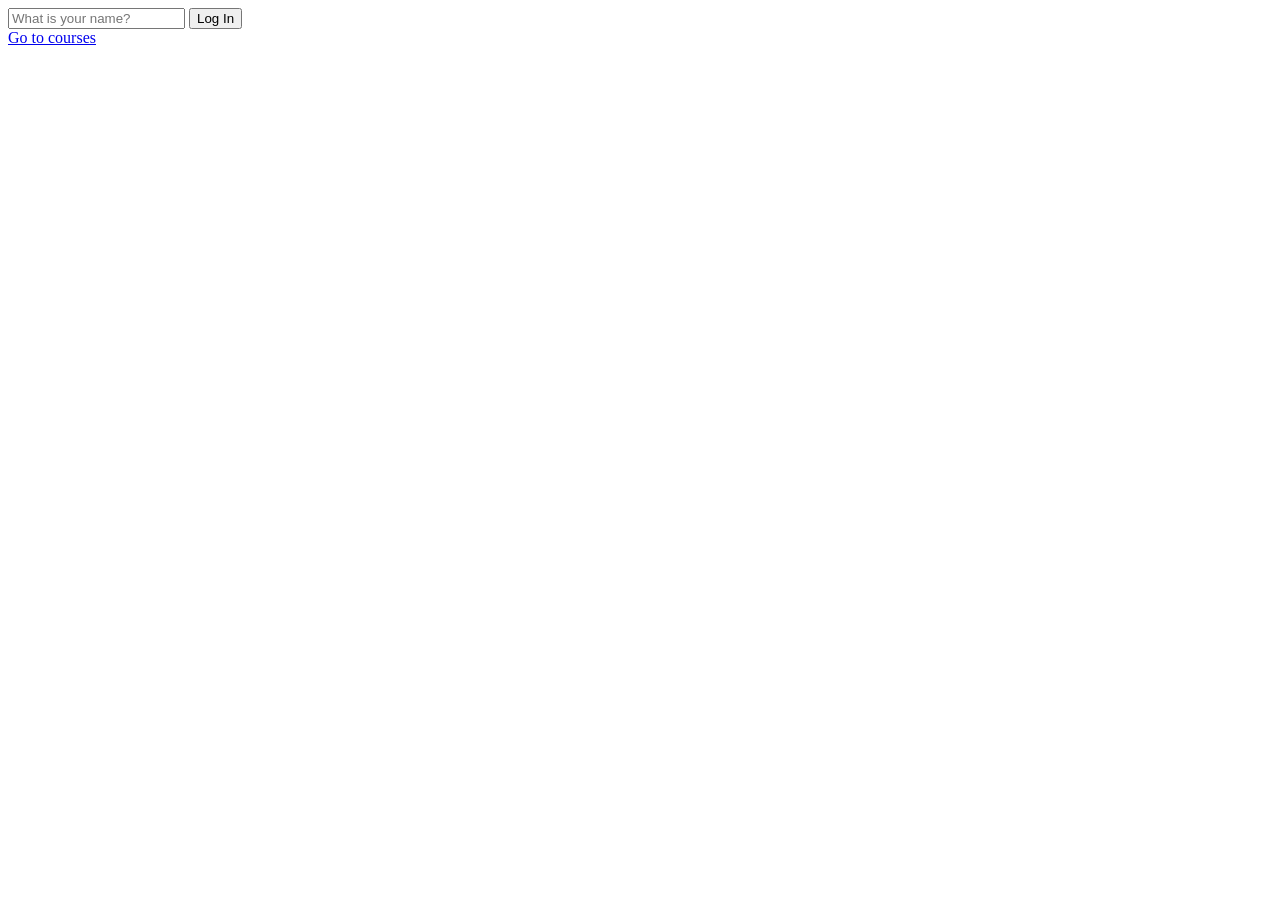
==== index.html @ 3d905b22 "new havascript" ====
<!DOCTYPE html>
<html lang="en">
<head>
    <meta charset="UTF-8">
    <meta http-equiv="X-UA-Compatible" content="IE=edge">
    <meta name="viewport" content="width=device-width, initial-scale=1.0">
    <title>Momentum</title>
    <link rel="stylesheet" href="css/style.css">
    
</head>
<body> 
    <form id="login-form"> 
        <input required maxlength="15" type="text" placeholder="What is your name?"/>        
        <input type="submit" value="Log In">      
    </form>
    <h1 id="greeting" class="hidden"></h1>
    <a href="https://nomadcoders.co">Go to courses</a>
    <script src="js/script.js"></script>
</body>
</html>
---- css/style.css ----
.hidden{
    display:none;
}
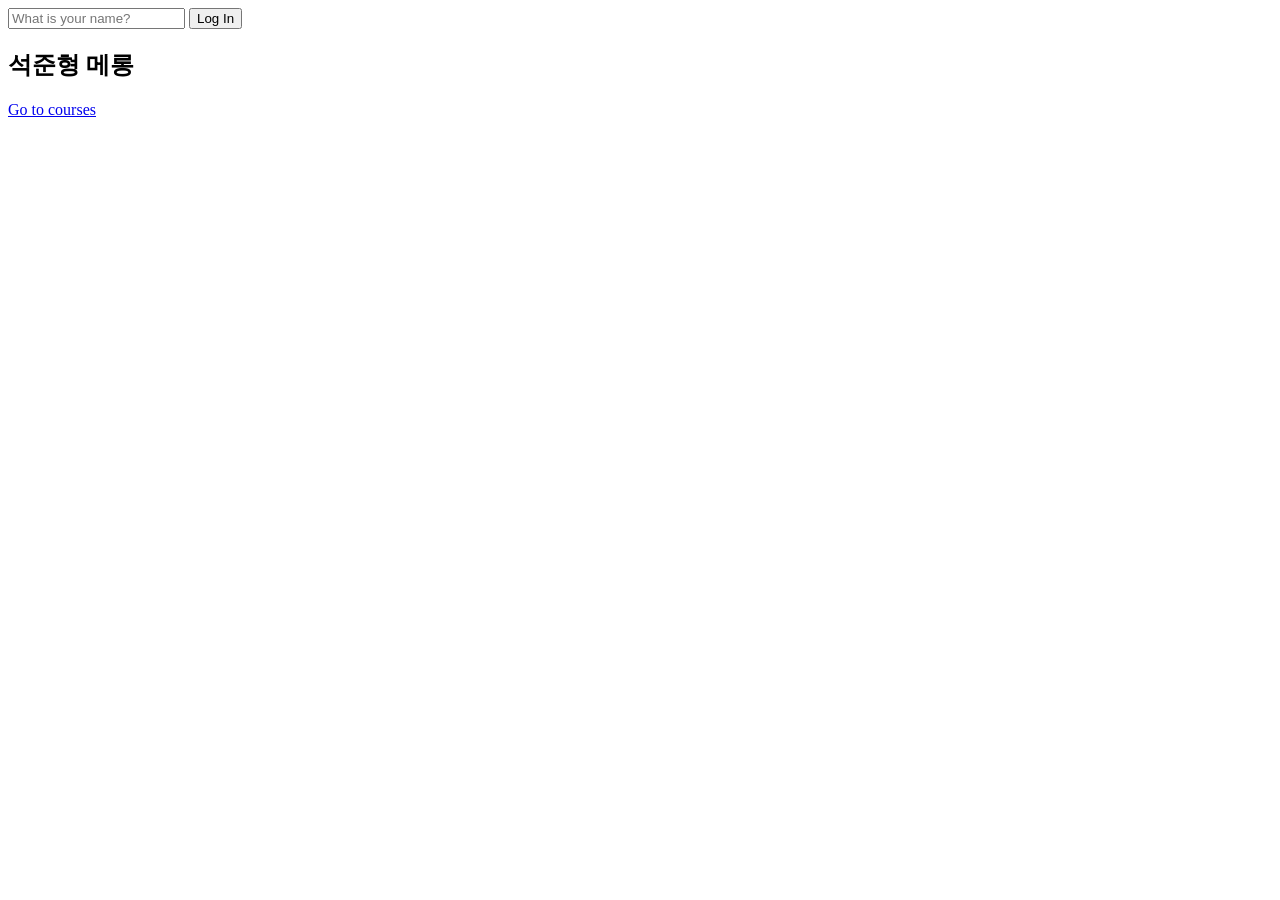
==== commit 91575e14: "change txt" ====
--- a/index.html
+++ b/index.html
@@ -9,11 +9,12 @@
     
 </head>
 <body> 
-    <form id="login-form"> 
+    <form class="hidden" id="login-form"> 
         <input required maxlength="15" type="text" placeholder="What is your name?"/>        
         <input type="submit" value="Log In">      
     </form>
     <h1 id="greeting" class="hidden"></h1>
+    <h2>석준형 메롱</h2>
     <a href="https://nomadcoders.co">Go to courses</a>
     <script src="js/script.js"></script>
 </body>
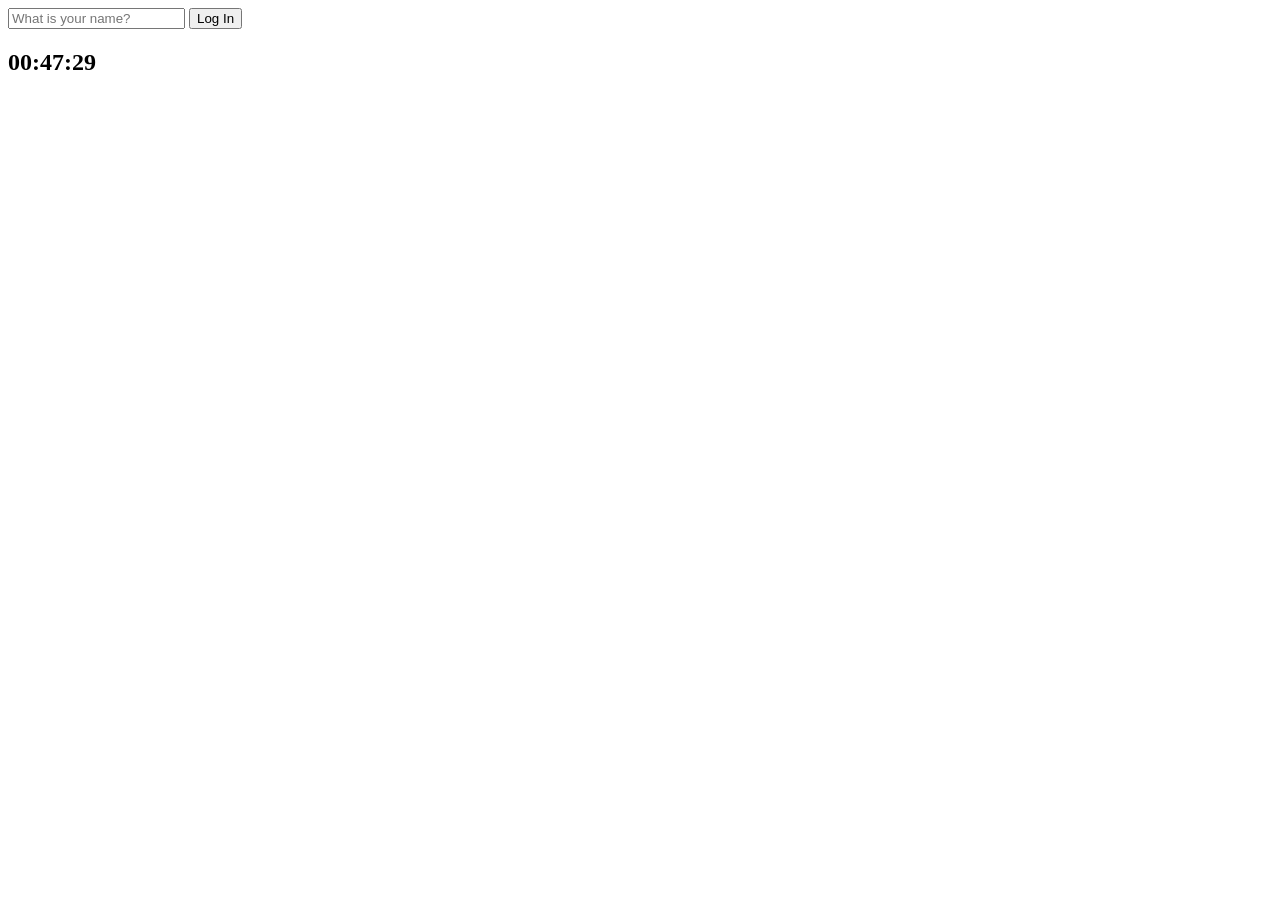
==== commit 9078cdc5: "add clock javascript" ====
--- a/index.html
+++ b/index.html
@@ -14,8 +14,9 @@
         <input type="submit" value="Log In">      
     </form>
     <h1 id="greeting" class="hidden"></h1>
-    <h2>석준형 메롱</h2>
-    <a href="https://nomadcoders.co">Go to courses</a>
-    <script src="js/script.js"></script>
+    <h2 id="clock">00:00:00</h2>
+    <!-- <a href="https://nomadcoders.co">Go to courses</a> -->
+    <script src="js/greetings.js"></script>
+    <script src="js/clock.js"></script>
 </body>
 </html>
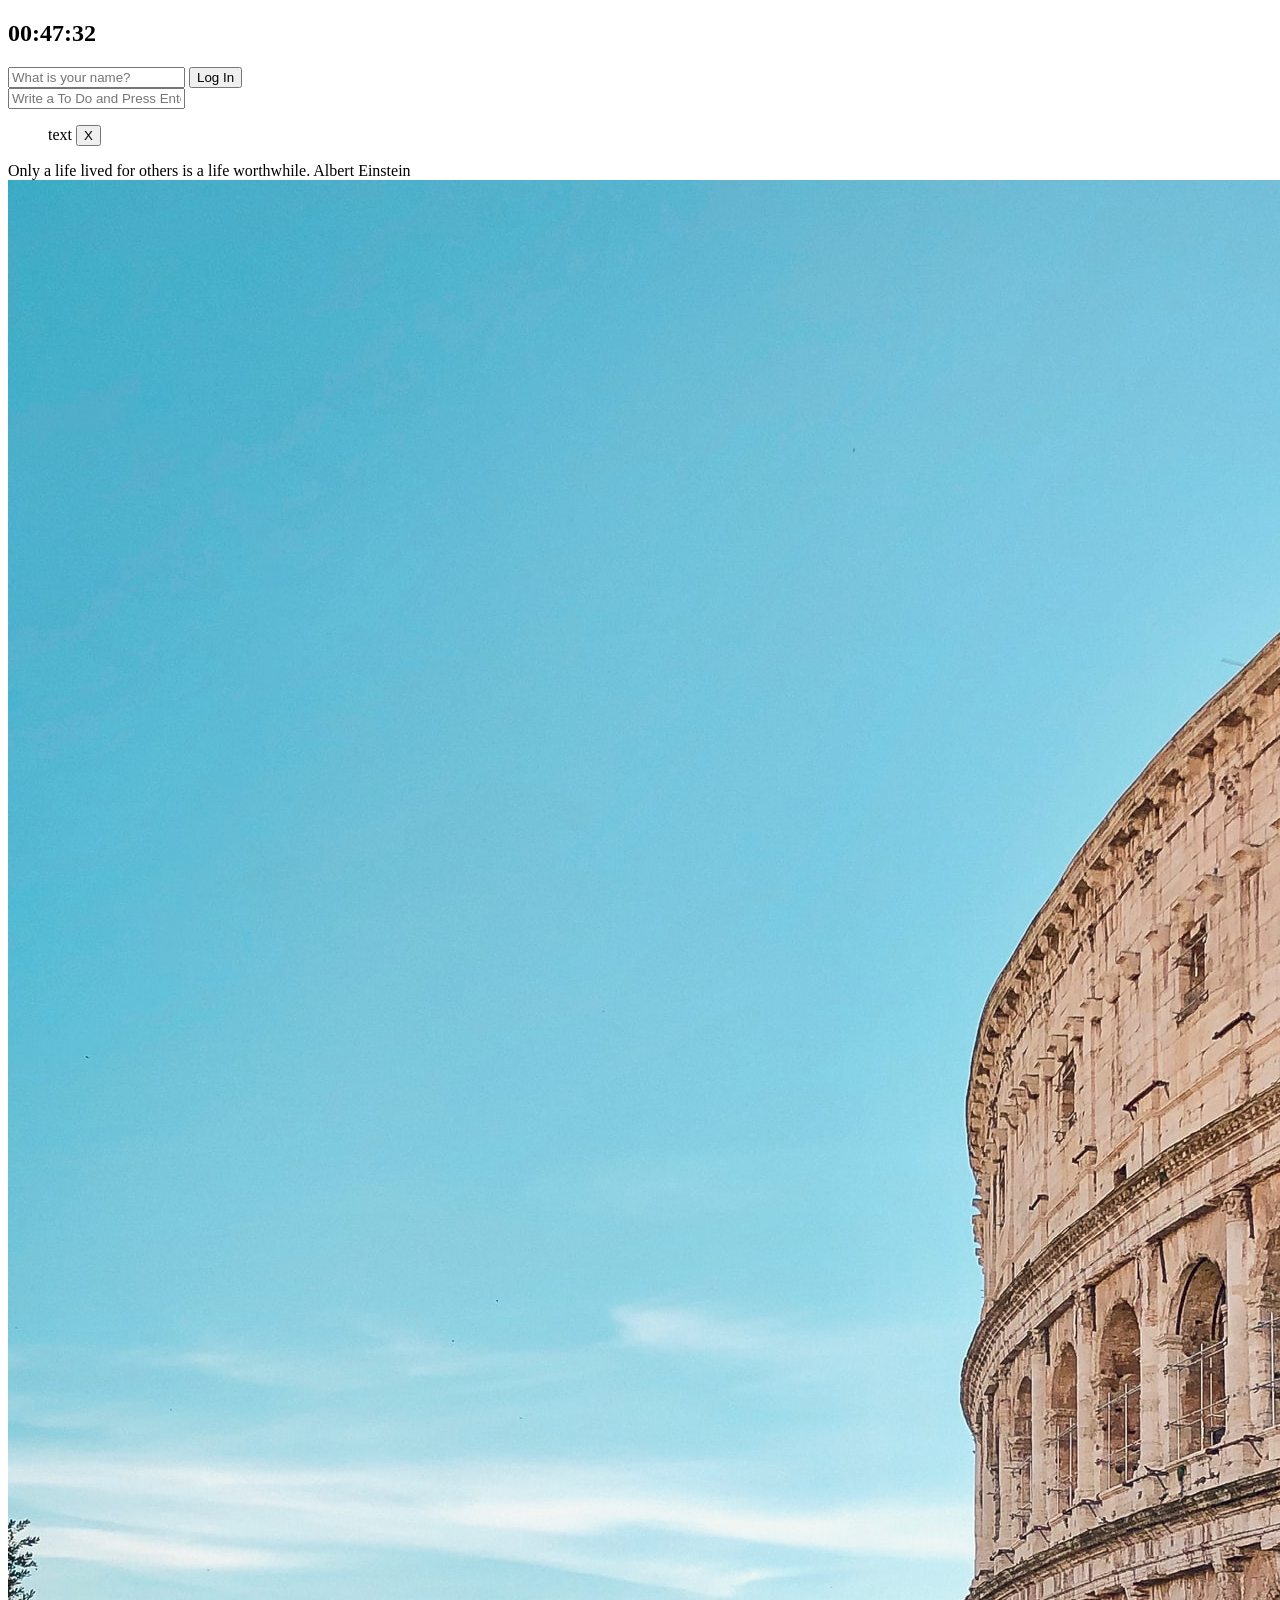
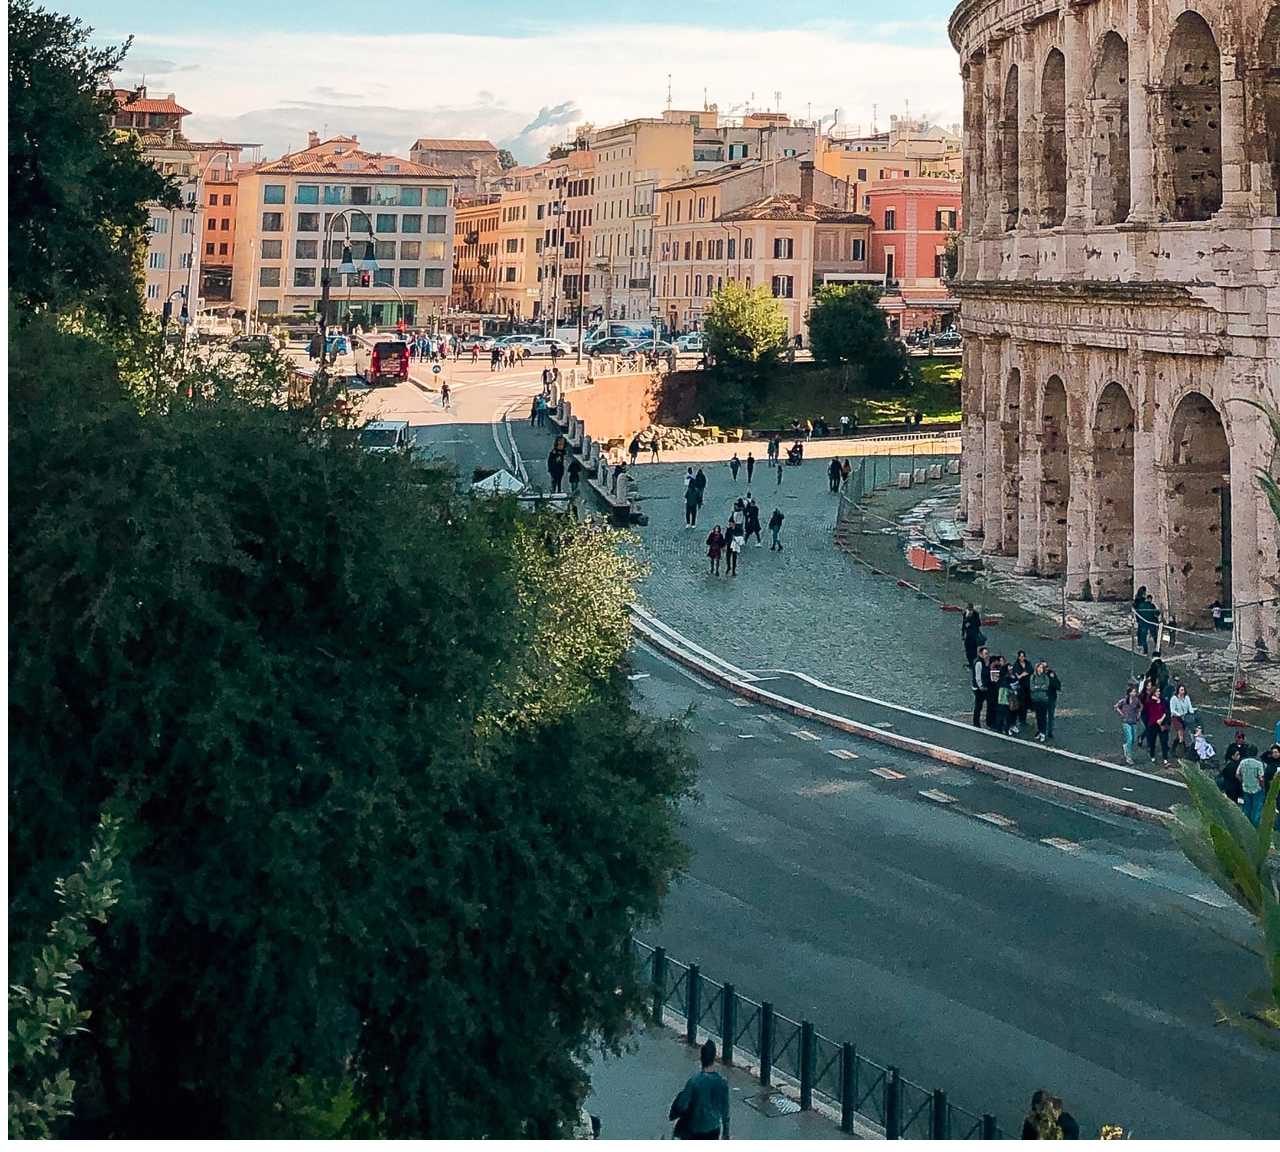
==== commit 9f7e0062: "add bg.js quote.js todo.js" ====
--- a/index.html
+++ b/index.html
@@ -9,14 +9,28 @@
     
 </head>
 <body> 
+    <h2 id="clock">00:00:00</h2>
     <form class="hidden" id="login-form"> 
         <input required maxlength="15" type="text" placeholder="What is your name?"/>        
         <input type="submit" value="Log In">      
     </form>
-    <h1 id="greeting" class="hidden"></h1>
-    <h2 id="clock">00:00:00</h2>
+    <h1 id="greeting" class="hidden"></h1>    
+    <form id="todo-form">
+        <input type="text" placeholder="Write a To Do and Press Enter" required/>
+    </form>
+    <ul id="todo-list">
+        <span>text</span>
+        <button>X</button>
+    </ul>
+    <div id="quote">
+        <span></span>
+        <span></span>
+    </div>
     <!-- <a href="https://nomadcoders.co">Go to courses</a> -->
     <script src="js/greetings.js"></script>
     <script src="js/clock.js"></script>
+    <script src="js/quoutes.js"></script>
+    <script src="js/background.js"></script>
+    <script src="js/todo.js"></script>
 </body>
 </html>
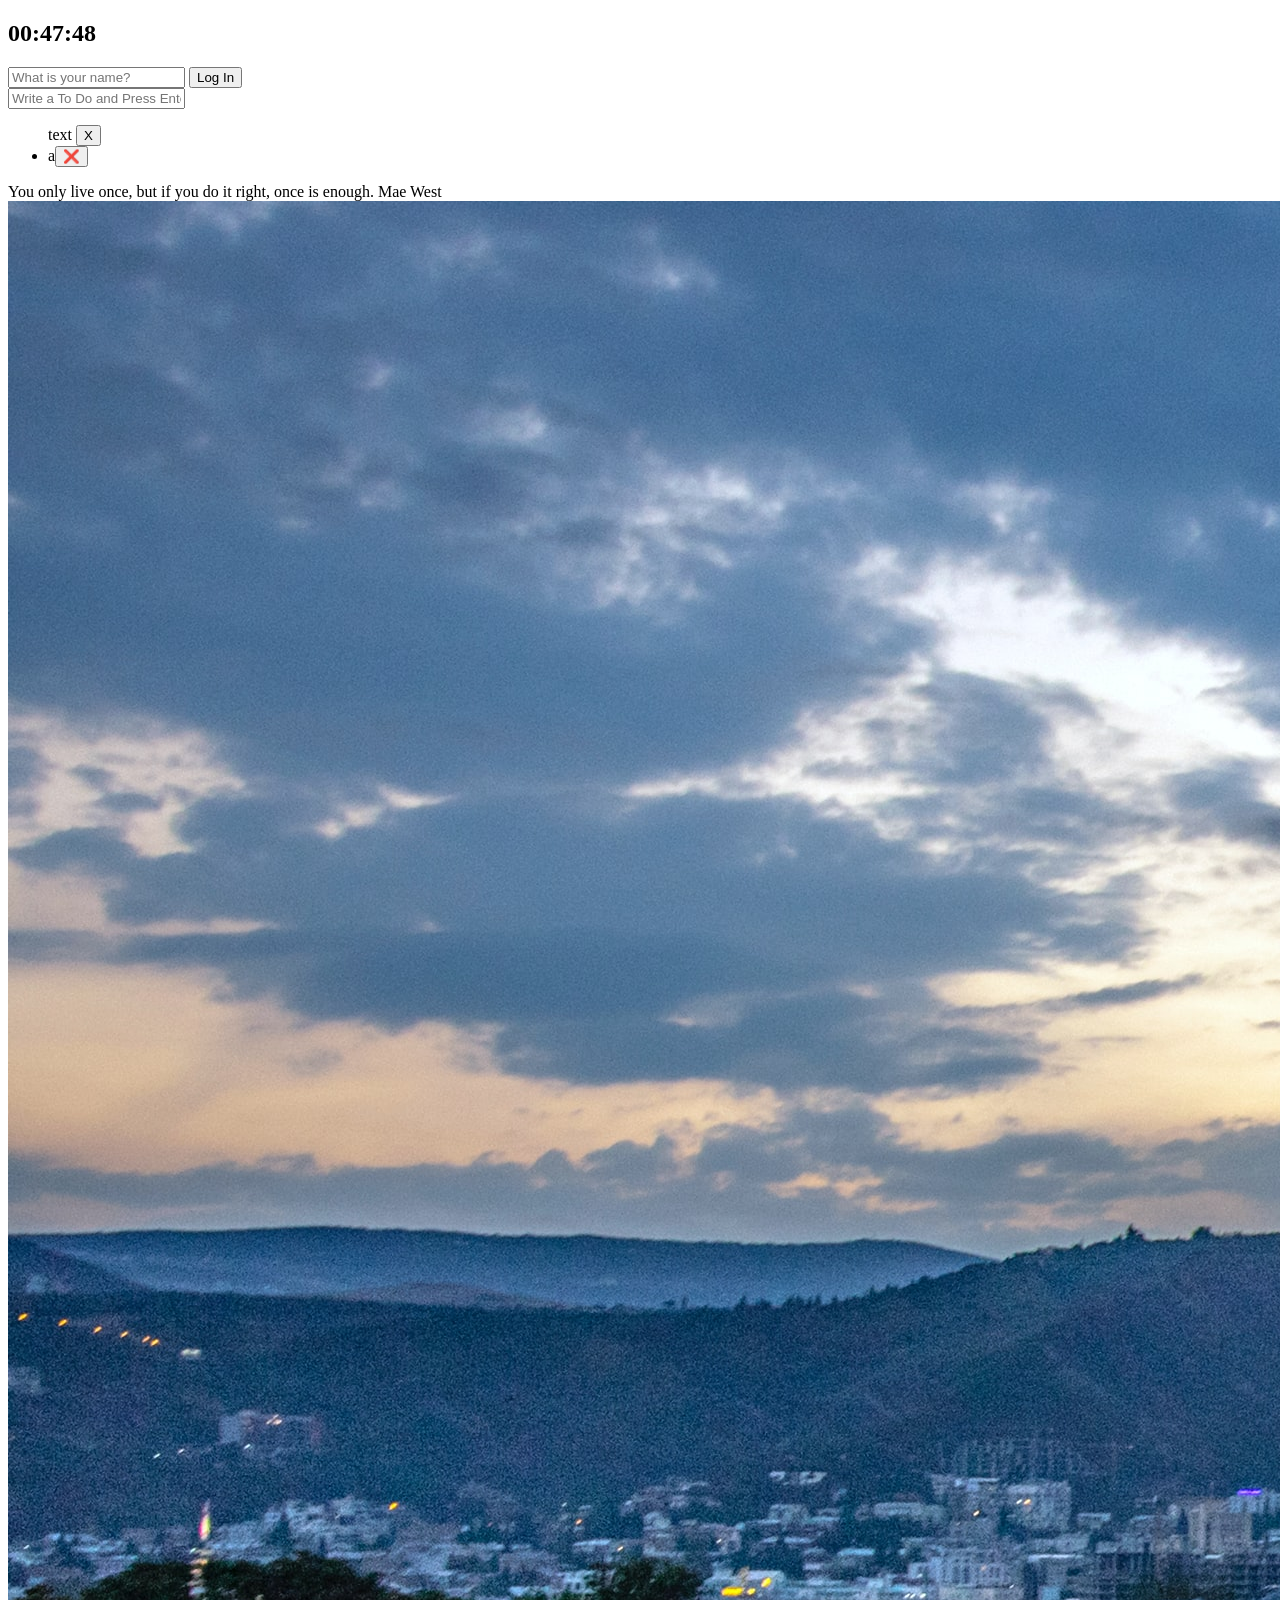
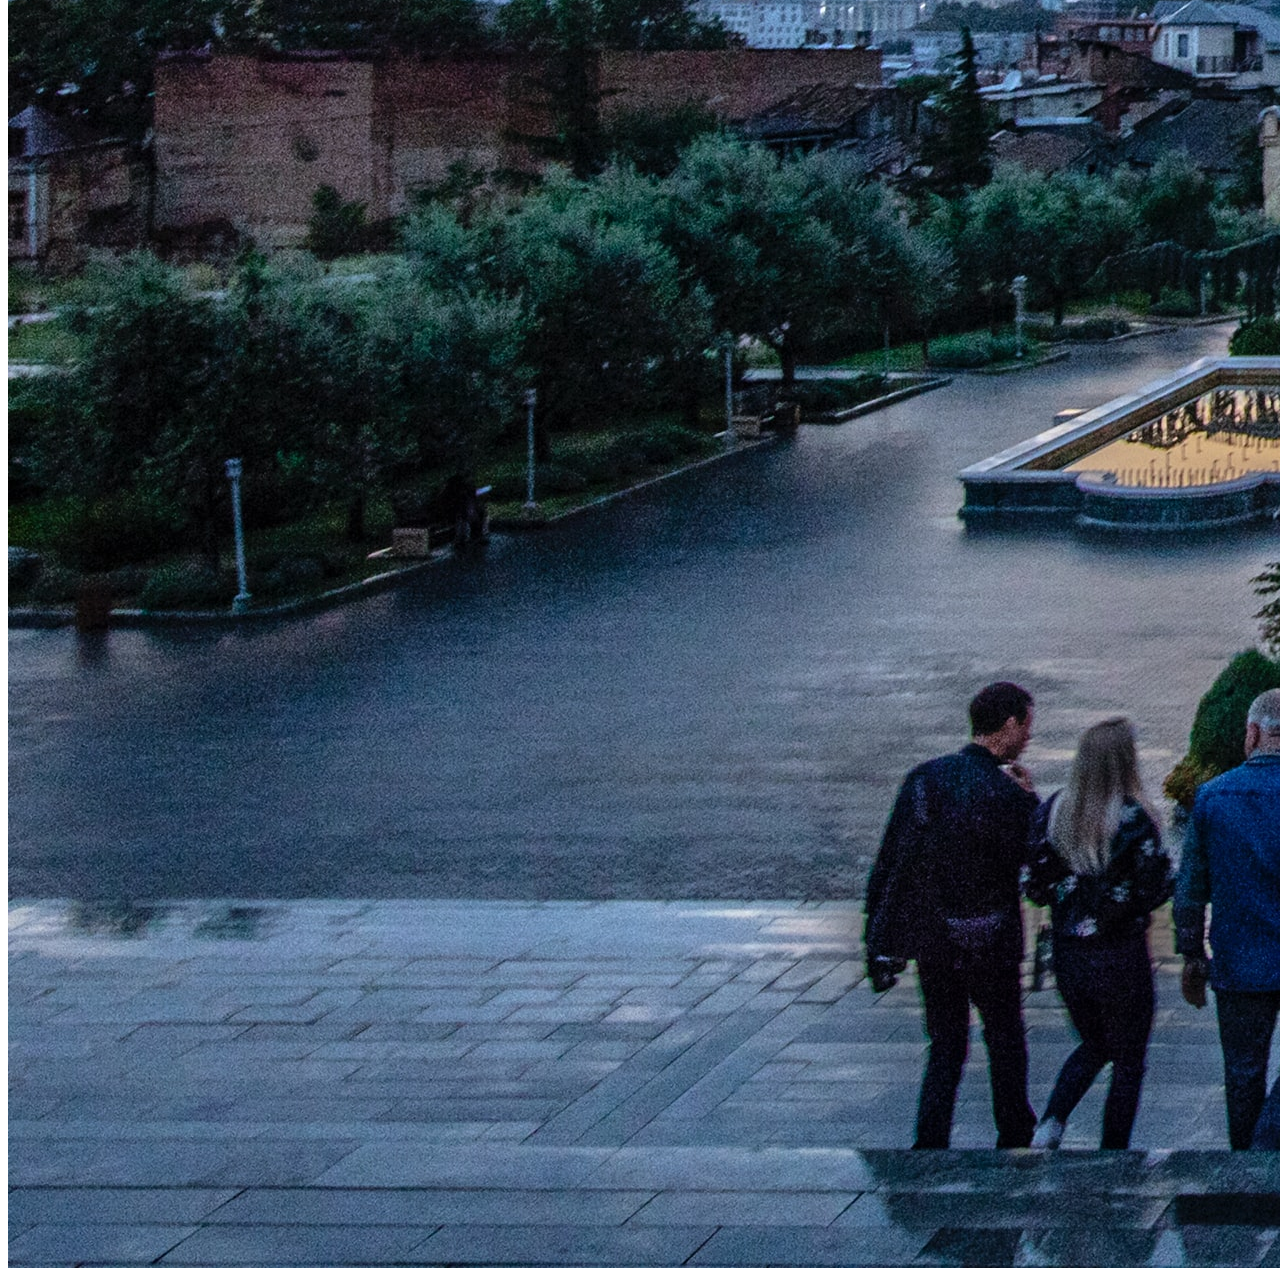
==== commit 7f131706: "add weather javascript" ====
--- a/index.html
+++ b/index.html
@@ -26,11 +26,16 @@
         <span></span>
         <span></span>
     </div>
+    <div id="weather">
+        <span></span>
+        <span></span>
+      </div>
     <!-- <a href="https://nomadcoders.co">Go to courses</a> -->
     <script src="js/greetings.js"></script>
     <script src="js/clock.js"></script>
     <script src="js/quoutes.js"></script>
     <script src="js/background.js"></script>
     <script src="js/todo.js"></script>
+    <script src="js/weather.js"></script>
 </body>
 </html>
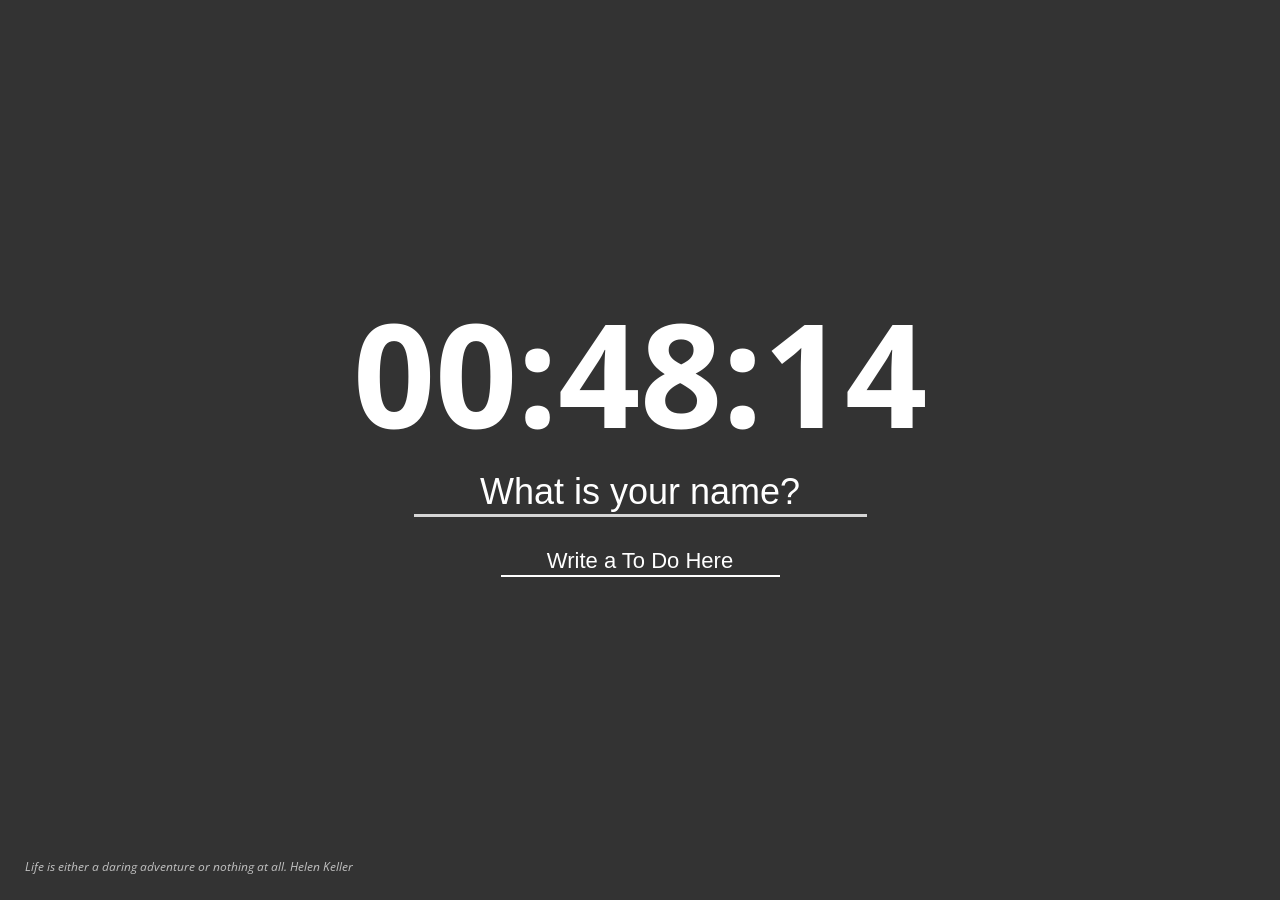
==== commit 9ca2a281: "add all css, js" ====
--- a/index.html
+++ b/index.html
@@ -6,22 +6,19 @@
     <meta name="viewport" content="width=device-width, initial-scale=1.0">
     <title>Momentum</title>
     <link rel="stylesheet" href="css/style.css">
-    
 </head>
-<body> 
-    <h2 id="clock">00:00:00</h2>
-    <form class="hidden" id="login-form"> 
-        <input required maxlength="15" type="text" placeholder="What is your name?"/>        
-        <input type="submit" value="Log In">      
-    </form>
-    <h1 id="greeting" class="hidden"></h1>    
-    <form id="todo-form">
-        <input type="text" placeholder="Write a To Do and Press Enter" required/>
-    </form>
-    <ul id="todo-list">
-        <span>text</span>
-        <button>X</button>
-    </ul>
+<body>
+    <div class="center">
+        <h2 id="clock">00:00</h2>
+        <form id="login-form" class="hidden">
+            <input required maxlength="15" type="text" placeholder="What is your name?" class="name_input name"/>
+        </form>
+        <h2 id="greeting" class="hidden name"></h1>
+        <form id="todo-form">
+            <input type="text" placeholder="Write a To Do Here" required>
+        </form>
+        <ul id="todo-list"></ul>
+    </div>
     <div id="quote">
         <span></span>
         <span></span>
@@ -29,12 +26,11 @@
     <div id="weather">
         <span></span>
         <span></span>
-      </div>
-    <!-- <a href="https://nomadcoders.co">Go to courses</a> -->
+    </div>
+    <script src ="js/background.js"></script>
+    <script src="js/quotes.js"></script>
     <script src="js/greetings.js"></script>
-    <script src="js/clock.js"></script>
-    <script src="js/quoutes.js"></script>
-    <script src="js/background.js"></script>
+    <script src="js/clock.js"></script>  
     <script src="js/todo.js"></script>
     <script src="js/weather.js"></script>
 </body>
--- a/css/style.css
+++ b/css/style.css
@@ -1,3 +1,11 @@
+@charset "utf-8";
+@import url("https://fonts.googleapis.com/css?family=Open+Sans");
+@import "./main.css";
+@import "./quote.css";
+@import "./clock.css";
+@import "./weather.css";
+@import "./center.css";
+@import "./todo.css";
 .hidden{
     display:none;
 }
